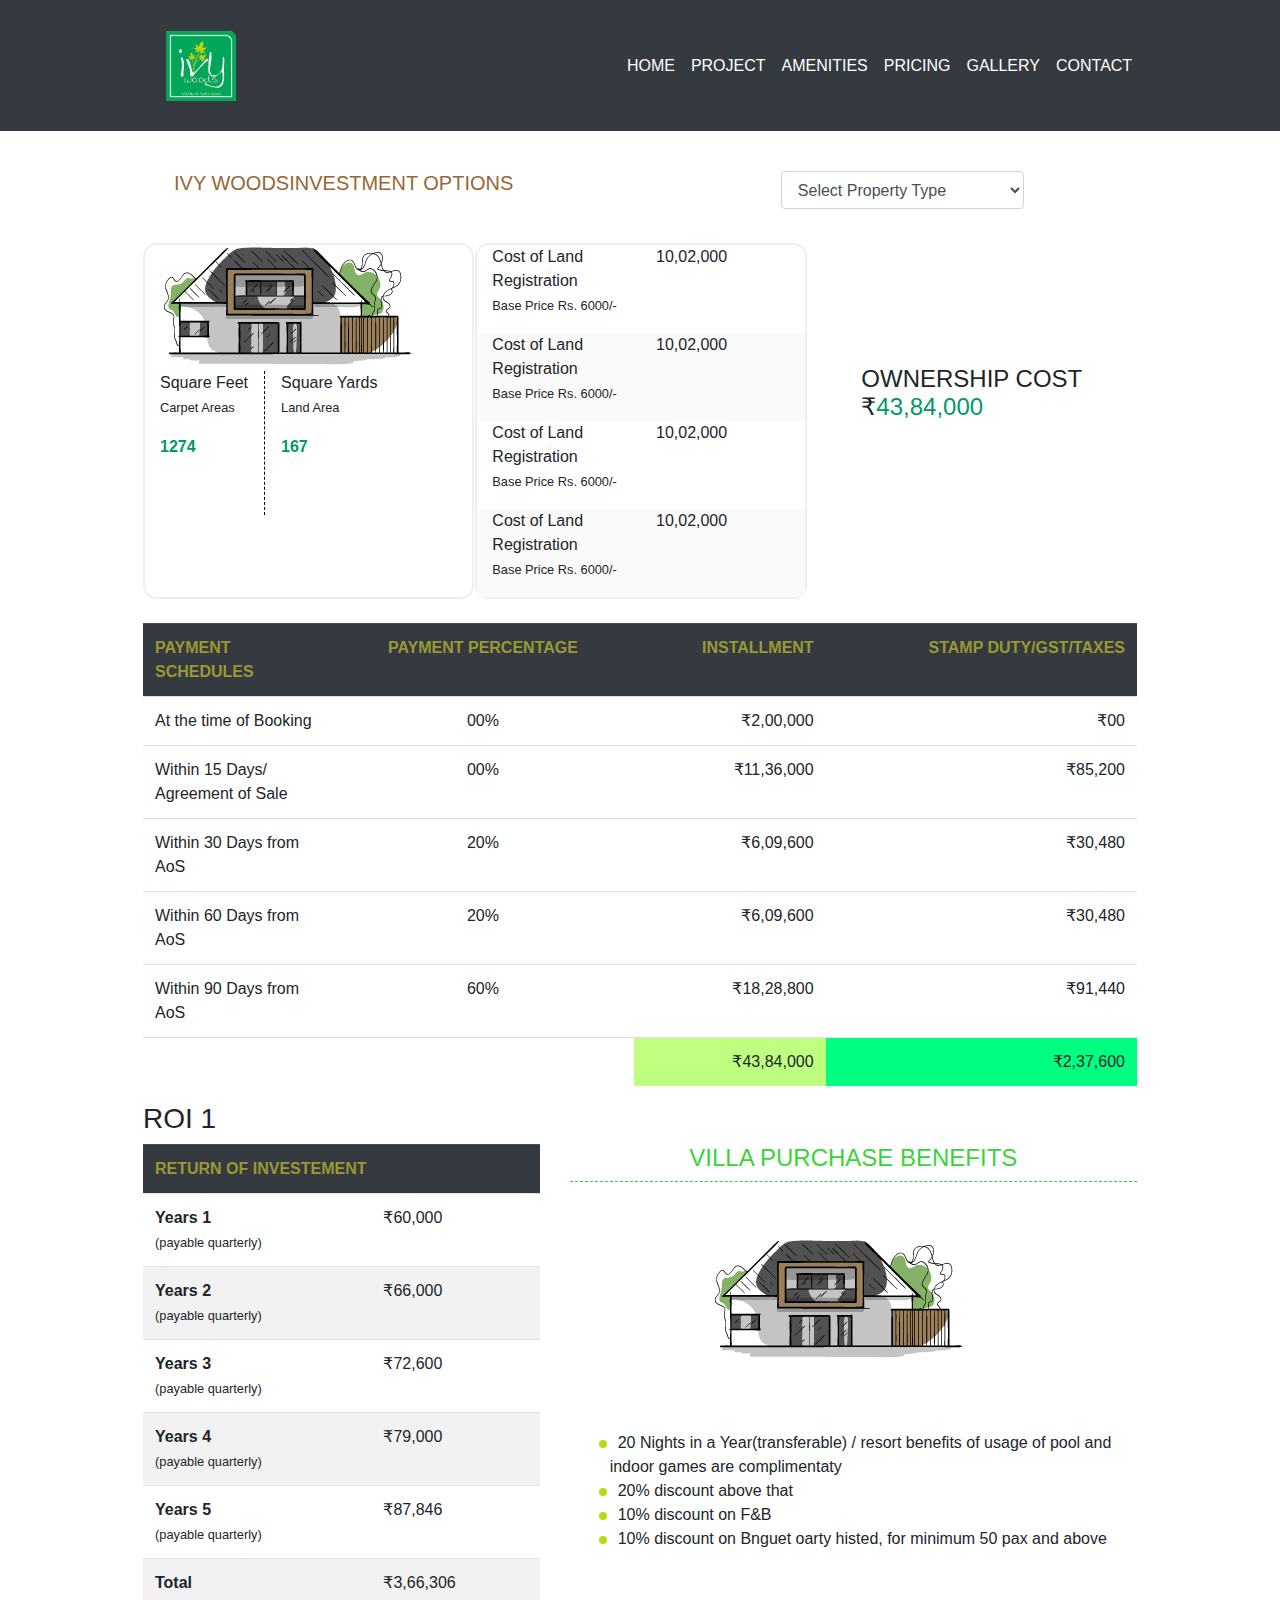
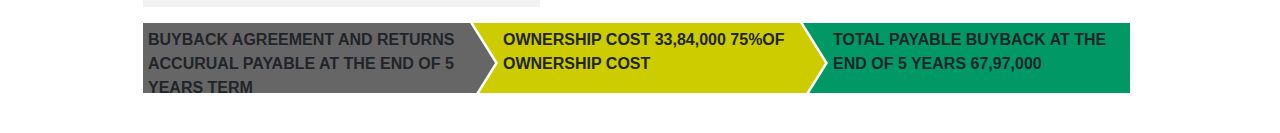
==== index.html @ f5650cf1 "ivy home with 2 pages" ====
<!DOCTYPE html>
<html lang="en">
<head>
  <title>IVY</title>
  <meta charset="utf-8">
  <meta name="viewport" content="width=device-width, initial-scale=1">
  <link rel="stylesheet" href="style.css">
  <link rel="stylesheet" href="https://maxcdn.bootstrapcdn.com/bootstrap/4.3.1/css/bootstrap.min.css">
  <script src="https://ajax.googleapis.com/ajax/libs/jquery/3.3.1/jquery.min.js"></script>
  <script src="https://cdnjs.cloudflare.com/ajax/libs/popper.js/1.14.7/umd/popper.min.js"></script>
  <script src="https://maxcdn.bootstrapcdn.com/bootstrap/4.3.1/js/bootstrap.min.js"></script>
  
  
</head>
<body>
<div style="padding-right: 0px;padding-left: 0px;"id="app" class="container-fluid">
    <nav style="width:100%;padding:2%" class="navbar navbar-expand-lg  bg-dark">
       	<a class="navbar-brand" href="#">
			<img src="ivywoods-logo.png" alt="logo" style="margin-left:200%;width:70px;">
		</a>
        <button class="navbar-toggler" type="button" data-toggle="collapse" data-target="#navbarNavDropdown" aria-controls="navbarNavDropdown" aria-expanded="false" aria-label="Toggle navigation">
            <span class="navbar-toggler-icon"></span>
        </button>
        <div id="navbarNavDropdown" class="navbar-collapse collapse">
            <ul class="navbar-nav mr-auto"></ul>
            <ul style="margin-right:10%; "class=" navbar-nav">
                <li class="nav-item"><a class="nav-link" href="">HOME</a></li>
                <li class="nav-item"><a class="nav-link" href="">PROJECT</a></li>
                <li class="nav-item"><a  class="nav-link" href="">AMENITIES</a></li>
                <li class="nav-item"><a class="nav-link" href="">PRICING</a></li>
				<li class="nav-item"><a class="nav-link" href="">GALLERY</a></li>
                <li class="nav-item"><a class="nav-link" href="">CONTACT</a></li>
            </ul>
        </div>
		
    </nav>
	</div>
<div id="app" style="" class="container">	
	<div style="display:flex;padding: 2.5rem 1rem;">
		<div class="col-sm-12 col-md-12 col-lg-5 col-xl-5 " style="font-weight:bold;color:#996633;margin-right:0px">
		<h5>IVY WOODSINVESTMENT OPTIONS</h5>
		</div>
		<span>
			<div style="width:19%;position: absolute;right: 20%;">
				<select class="form-control" id="sel1" name="sellist1" >
				<option value="" selected disabled hidden>Select Property Type</option>
				<option>1</option>
				<option>2</option>
				</select>     
			</div>
		</span>
	</div>	
	<div class="row " style="margin-right: 0px; margin-left: 0px;">
		<div style="background-color:#fff;border:2px solid #efefef;-moz-border-radius:4%;-webkit-border-radius:4%;border-radious:4%;";
		class="col-sm-12 col-md-12 col-lg-4 col-xl-4 " >
		  <img class="imr-responsive" src="house.jpg" alt="image">
		  <div style="display:flex;margin:0px auto;" >
			<span style="border-right:1px dashed black; padding-right:1em ">
			<p >Square Feet<br><small>Carpet Areas</small><br>
			<p style="color:#009966"><strong>1274</strong></p><br>
			</p>
			</span>
			<span style="padding-left:1em">
			<p >Square Yards<br><small>Land Area</small><br>
			<p style="color:#009966"><strong>167</strong></p><br>
			</p></span>
	   	  </div>
		</div>
		
			
	<div style="margin-left:1px;border:2px solid #efefef;-moz-border-radius:4%;-webkit-border-radius:4%;border-radious:4%;"class="col-sm-12 col-md-12 col-lg-4 col-xl-4 ">
	<div class="row">
		<div class="col-sm-12 col-md-12 col-lg-6 col-xl-6">
		<p>Cost of Land Registration<br><small>Base Price Rs. 6000/-</small></p>
		</div>
		<div class="col-sm-12 col-md-12 col-lg-6 col-xl-6">
		<p>10,02,000</p>
		</div>
	</div>
	<div class="row">
		<div style="background-color:#fafafa" class="col-sm-12 col-md-12 col-lg-6 col-xl-6">
		<p >Cost of Land Registration<br><small>Base Price Rs. 6000/-</small></p>
		</div>
		<div style="background-color:#fafafa"; class="col-sm-12 col-md-12 col-lg-6 col-xl-6">
		<p>10,02,000</p>
		</div>
	</div>

	<div class="row">
		<div class="col-sm-12 col-md-12 col-lg-6 col-xl-6">
		<p>Cost of Land Registration<br><small>Base Price Rs. 6000/-</small></p>
		</div>
		<div class="col-sm-12 col-md-12 col-lg-6 col-xl-6">
		<p>10,02,000</p>
		</div>
	</div>
	
	<div class="row">	
		<div style="background-color:#fafafa" class="col-sm-12 col-md-12 col-lg-6 col-xl-6">
		<p >Cost of Land Registration<br><small>Base Price Rs. 6000/-</small></p>
		</div>
		<div style="background-color:#fafafa" class="col-sm-12 col-md-12 col-lg-6 col-xl-6">
		<p >10,02,000</p>
		</div>
	</div>
	</div>
	
	<div style="margin:10% auto ;class="col-sm-12 col-md-12 col-lg-4 col-xl-4 ">
		<h4 style="margin:10% auto ;background-color:#fff;"> 
		OWNERSHIP COST<br><span>&#8377;<span style="color:#009966">43,84,000</span></span> 
		</h4>
	</div>
	</div>
	
	<br>
	<div class="row">
	<div class="col-sm-12 col-md-12 col-lg-12 col-xl-12 ">            
		<table id="#" class="table table-responsive">
		  <tr class="thead-dark">
			<th style="color: #999933;width:19%">PAYMENT SCHEDULES</th>
			<th style="color: #999933;text-align:center">PAYMENT PERCENTAGE</th>
			<th style="color: #999933;text-align:right">INSTALLMENT</th>
			<th style="color: #999933;text-align:right">STAMP DUTY/GST/TAXES</th>
		  </tr>
		
		  <tr>
			<td>At the time of Booking</td>
			<td style="text-align:center">00%</td>
			<td style="text-align:right"><span>&#8377;</span>2,00,000</td>
			<td style="text-align:right"><span>&#8377;</span>00</td>
		  </tr>
		  <tr>
			<td>Within 15 Days/ Agreement of Sale</td>
			<td style="text-align:center">00%</td>
			<td style="text-align:right"><span>&#8377;</span>11,36,000</td>
			<td style="text-align:right"><span>&#8377;</span>85,200</td>   
		  </tr>
		  <tr>
			<td>Within 30 Days from AoS</td>
			<td style="text-align:center">20%</td>
			<td style="text-align:right"><span>&#8377;</span>6,09,600</td>
			<td style="text-align:right"><span>&#8377;</span>30,480</td>   
		  </tr>
		  <tr>
			<td>Within 60 Days from AoS</td>
			<td style="text-align:center">20%</td>
			<td style="text-align:right"><span>&#8377;</span>6,09,600</td>
			<td style="text-align:right"><span>&#8377;</span>30,480</td>
		  </tr>
		  <tr>
			 <td>Within 90 Days from AoS</td>
			 <td style="text-align:center">60%</td>
			 <td style="text-align:right"><span>&#8377;</span>18,28,800</td>
			 <td style="text-align:right"><span>&#8377;</span>91,440</td>
		  </tr>
		   <tr>
			 <td></td>
			 <td style="text-align:center"></td>
			 <td style="background-color:rgba(191, 255, 128,1);text-align:right"><span>&#8377;</span>43,84,000</td>
			 <td style="background-color:rgba(0, 255, 128,1);text-align:right"><span>&#8377;</span>2,37,600</td>
		  </tr>
		</tbody>
		</table>
	</div>
	</div>
	
	<h3 >ROI 1</h3>
	<div class="row ">
		<div class="col-sm-12 col-md-12 col-lg-5 col-xl-5">
			<table class="table table-striped" >
		       	<tr  class="thead-dark">
					<th style="color: #999933;" colspan="2">RETURN OF INVESTEMENT</th>
				</tr>	
					<tr>
						<th nowrap>
							Years 1<br><small>(payable quarterly)</small>
						</th>
						<td>
						<span>&#8377;</span>60,000
						</td>
					</tr>
					<tr>
						<th nowrap>Years 2<br>
						<small>(payable quarterly)</small>
						</th>
						<td>
						<span>&#8377;</span>66,000
						</td>
					</tr>
					<tr >
						<th nowrap>Years 3<br>
						<small>(payable quarterly)</small>
						</th>
						<td>
						<span>&#8377;</span>72,600
						</td>
					</tr>
					<tr>
						<th nowrap>Years 4<br>
						<small>(payable quarterly)</small>
						</th>
						<td>
						<span>&#8377;</span>79,000
						</td>
					</tr>
					<tr>
						<th nowrap>Years 5<br>
						<small>(payable quarterly)</small>
						</th>
						<td>
						<span>&#8377;</span>87,846
						</td>
					</tr>  
					<tr>
						<th nowrap>
						Total<br>
						</th>
						<td>
						<span>&#8377;</span>3,66,306
						</td>
					</tr>
		</table>
		</div>
		
		
		<div id="list_one" class="col-sm-12 col-md-12 col-lg-7 col-xl-7" >
		  <center style="color:rgba(0,200,0,0.8);border-bottom:1px dashed rgba(0,200,0,0.8)"><h4>VILLA PURCHASE BENEFITS</h4></center>
		  <img style="margin:10% 0% 10%  25%;"src="house.jpg" alt="image">
		  <div style="margin:10px auto;" >
			<ul id="lic">
				<li>20 Nights in a Year(transferable) / resort
				benefits of usage of pool and indoor games are complimentaty</li>
				<li>20% discount above that</li>
				<li>10% discount on F&B </li>
				<li>10% discount on Bnguet oarty histed, for minimum 50 pax and above </li>
			</ul>
			
	   	  </div>
		</div>
		
	
		
		</div>



<ul class="steps steps-5">
  <li><a ><span>BUYBACK AGREEMENT AND RETURNS ACCURUAL PAYABLE AT THE END OF 5 YEARS TERM</span></a></li>
  <li class="current"><a ><span>OWNERSHIP COST 33,84,000 75%OF OWNERSHIP COST</span></a></li>
  <li ><a><span>TOTAL PAYABLE BUYBACK AT THE END OF 5 YEARS 67,97,000</span></a></li>
  
</ul>
</div>
<br>
</body>
</html>
---- style.css ----
* {
box-sizing: border-box;}
body {
	
  width:100%;
  font-family: "Work Sans", -apple-system, BlinkMacSystemFont, "Segoe UI", Roboto, "Helvetica Neue", Arial, sans-serif, "Apple Color Emoji", "Segoe UI Emoji", "Segoe UI Symbol";
  font-size: 1rem;
  font-weight: 400;
  line-height: 1.5;
  color: #212529;
  background-color: #fdfdfd; 
  }
  .nav-link{
	color:#fff;
  }
  .nav-item .nav-link:hover{
	color:#cccc00;
  }

  
 .container{
 width:80% !important;
 /* margin-right: 15px; */
 /* margin-left: 15px; */
 }
#lic li {
	list-style-type:none;
	
}
#lic li::before{
	content:'';
   display: inline-block;
   width: 8px;
   height: 8px;
   -moz-border-radius:4px;
   -webkit-border-radius: 4px;
   border-radius: 4px;
   background-color: #b7dc12;position: relative;
	right: 2%
}

.steps {
  
  padding: 0;
  overflow: hidden;
  font-weight: bold;
}
.steps a {
  color: white;
  text-decoration: none;
}

.steps li {
  float: left;
  margin: 0 auto;
  width: 330px; /* 100 / number of steps */
  height: 70px; /* total height */
  list-style-type: none;
  padding: 5px 5px 5px 30px; /* padding around text, last should include arrow width */
  border-right: 3px solid white; /* width: gap between arrows, color: background of document */
  position: relative;
}
/* remove extra padding on the first object since it doesn't have an arrow to the left */
.steps li:first-child {
  padding-left: 5px;
}
/* white arrow to the left to "erase" background (starting from the 2nd object) */
.steps li:nth-child(n+2)::before {
  position: absolute;
  top:0;
  left:0;
  display: block;
  border-left: 25px solid white; /* width: arrow width, color: background of document */
  border-top: 40px solid transparent; /* width: half height */
  border-bottom: 40px solid transparent; /* width: half height */
  width: 0;
  height: 0;
  content: " ";
}
/* colored arrow to the right */
.steps li::after {
  z-index: 1; /* need to bring this above the next item */
  position: absolute;
  top: 0;
  right: -25px; /* arrow width (negated) */
  display: block;
  border-left: 25px solid #7c8437; /* width: arrow width */
  border-top: 40px solid transparent; /* width: half height */
  border-bottom: 40px solid transparent; /* width: half height */
  width:0;
  height:0;
  content: " ";
}

/* Setup colors (both the background and the arrow) */

/* Completed */
.steps li { background-color: #666666 }
.steps li::after { border-left-color: #666666 }

/* Current */
.steps li.current { background-color: #cccc00 }
.steps li.current::after { border-left-color: #cccc00 }

/* Following */
.steps li.current ~ li { background-color: #009966 }
.steps li.current ~ li::after { border-left-color: #fff }

 
 
 .contact{
		padding: 4%;
		height: 400px;
	}
	.col-md-3{
		background: #16a361;
		padding: 2%;
		border-top-left-radius: 0.5rem;
		border-bottom-left-radius: 0.5rem;
	}
	.contact-info{
		margin-top:10%;
	}
	.contact-info img{
		margin-bottom: 15%;
	}
	.contact-info h2{
		margin-bottom: 10%;
	}
	.col-md-9{
		background: #fff;
		padding: 3%;
		border-top-right-radius: 0.5rem;
		border-bottom-right-radius: 0.5rem;
	}
	.contact-form label{
		font-weight:600;
	}
	.contact-form button{
		background: #25274d;
		color: #fff;
		font-weight: 600;
		width: 25%;
	}
	.contact-form button:focus{
		box-shadow:none;
	}
	  .container1 {
            
            margin: 70px auto;
        }
        .slider-container {
            width: 90%;
            max-width: 500px;
            margin: 0 auto 50px;
        }
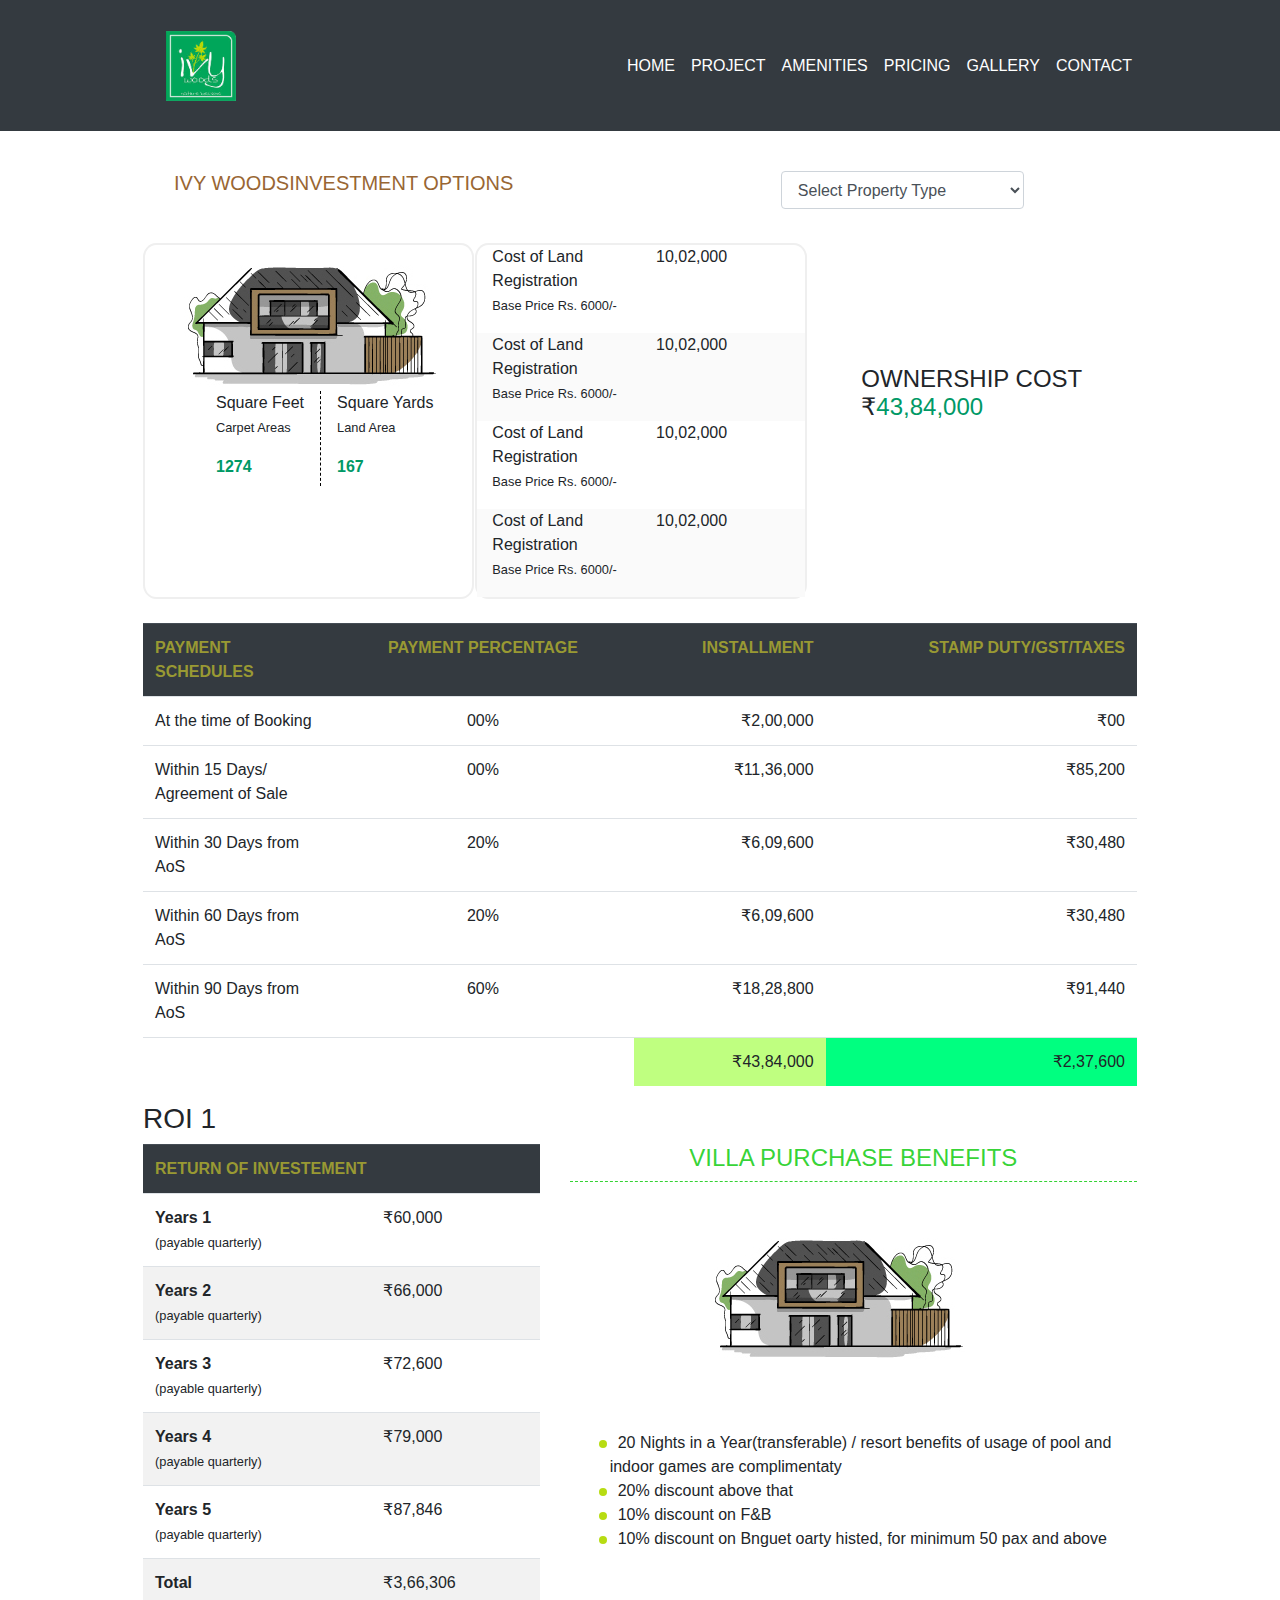
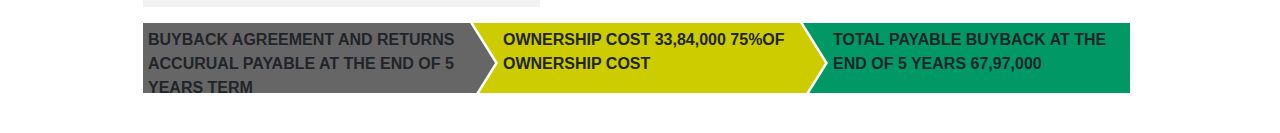
==== commit 1b4e4e37: "index modified" ====
--- a/index.html
+++ b/index.html
@@ -51,10 +51,10 @@
 		</span>
 	</div>	
 	<div class="row " style="margin-right: 0px; margin-left: 0px;">
-		<div style="background-color:#fff;border:2px solid #efefef;-moz-border-radius:4%;-webkit-border-radius:4%;border-radious:4%;";
+		<div style="padding-top:2%;background-color:#fff;border:2px solid #efefef;-moz-border-radius:4%;-webkit-border-radius:4%;border-radious:4%;";
 		class="col-sm-12 col-md-12 col-lg-4 col-xl-4 " >
-		  <img class="imr-responsive" src="house.jpg" alt="image">
-		  <div style="display:flex;margin:0px auto;" >
+		  <img style="padding-left:1.5em " class="imr-responsive" src="house.jpg" alt="image"/>
+		  <div style="height:95px;padding-left:3.5em;display:flex;margin:0px auto;" >
 			<span style="border-right:1px dashed black; padding-right:1em ">
 			<p >Square Feet<br><small>Carpet Areas</small><br>
 			<p style="color:#009966"><strong>1274</strong></p><br>
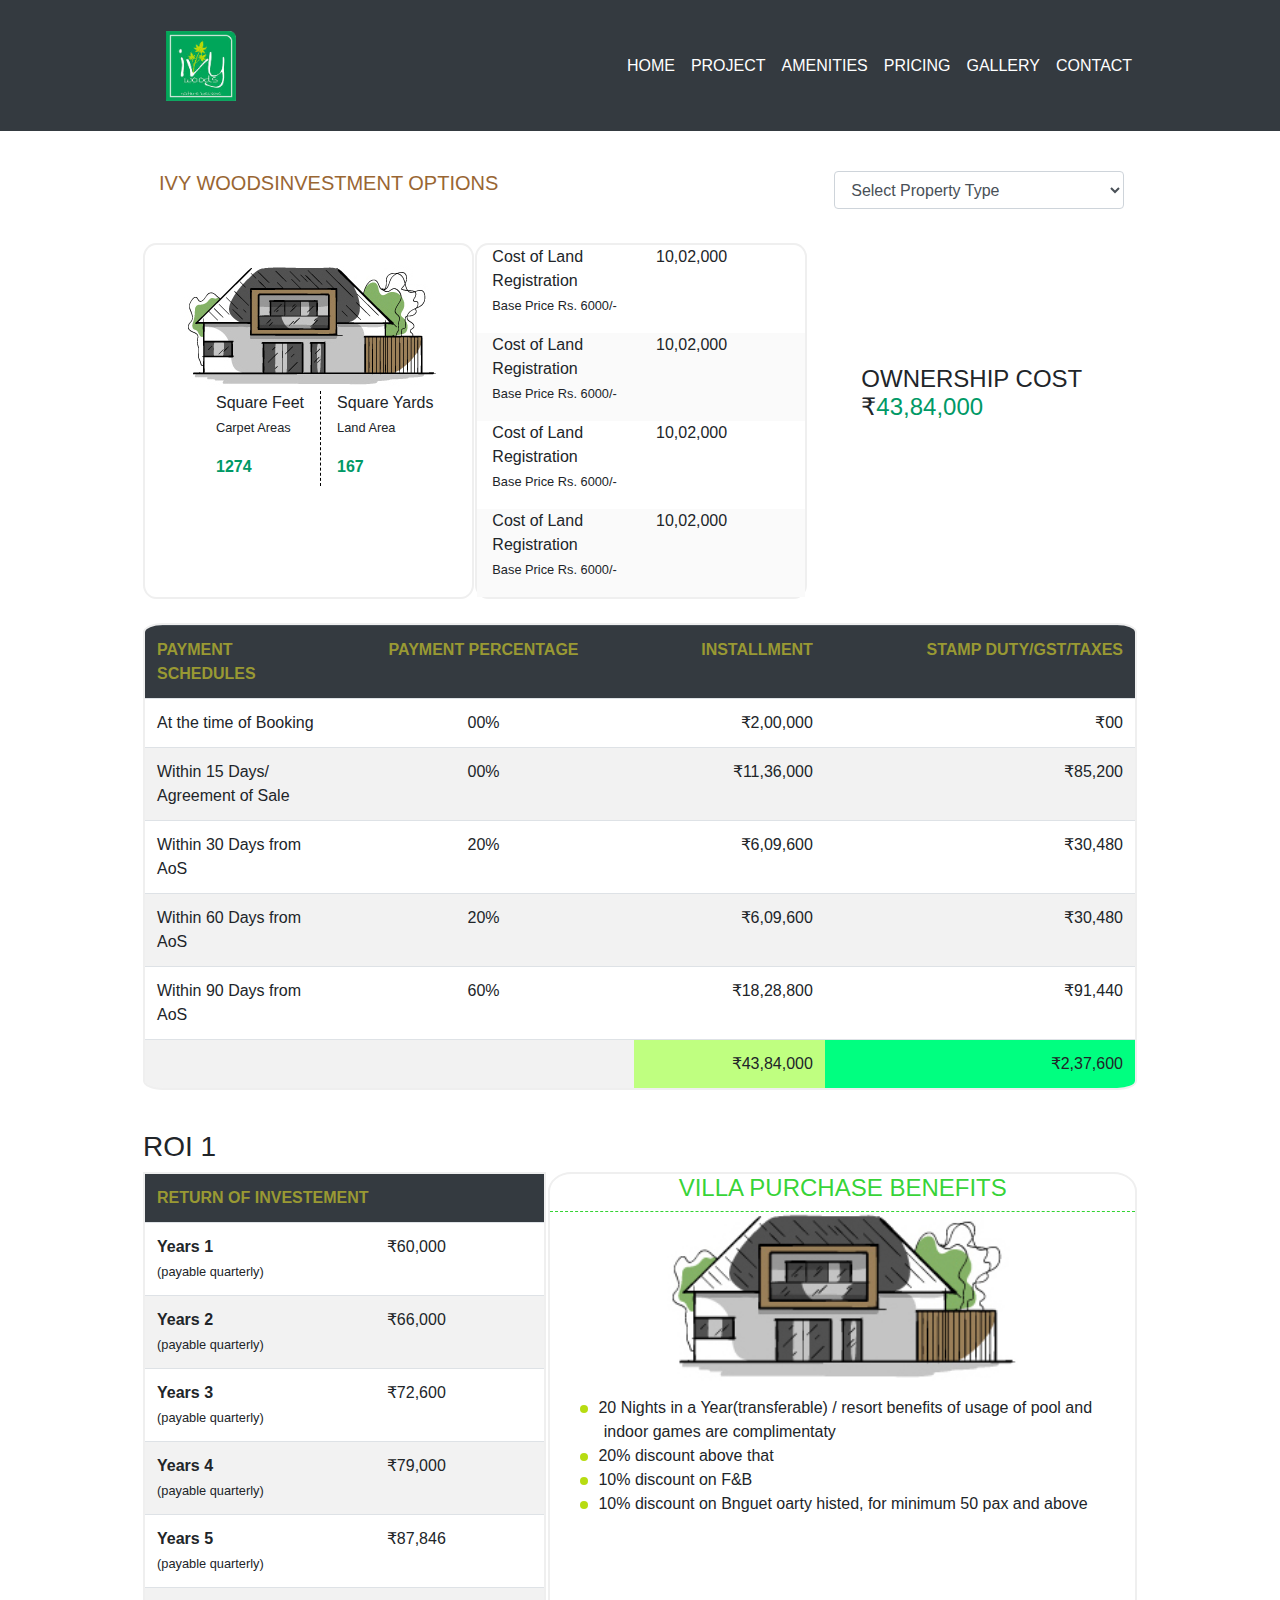
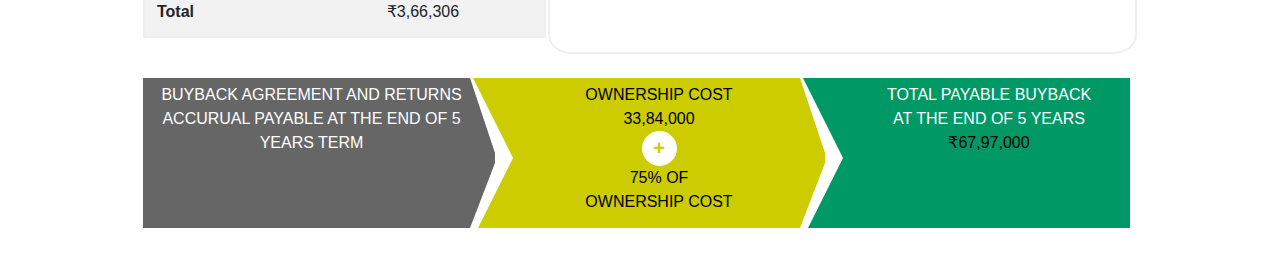
==== commit 5073fe54: "responsive divs and alignements" ====
--- a/index.html
+++ b/index.html
@@ -37,18 +37,18 @@
 	</div>
 <div id="app" style="" class="container">	
 	<div style="display:flex;padding: 2.5rem 1rem;">
-		<div class="col-sm-12 col-md-12 col-lg-5 col-xl-5 " style="font-weight:bold;color:#996633;margin-right:0px">
+		<div class="col-sm-12 col-md-6 col-lg-6 col-xl-6" style="padding-right:0px;padding-left:0px;font-weight:bold;color:#996633;margin:0px">
 		<h5>IVY WOODSINVESTMENT OPTIONS</h5>
 		</div>
-		<span>
-			<div style="width:19%;position: absolute;right: 20%;">
+		<div>
+			<div class="col-sm-12 col-md-6 col-lg-6 col-xl-4 " style="width:25%;position: absolute;right: 11%;">
 				<select class="form-control" id="sel1" name="sellist1" >
 				<option value="" selected disabled hidden>Select Property Type</option>
 				<option>1</option>
 				<option>2</option>
 				</select>     
 			</div>
-		</span>
+		</div>
 	</div>	
 	<div class="row " style="margin-right: 0px; margin-left: 0px;">
 		<div style="padding-top:2%;background-color:#fff;border:2px solid #efefef;-moz-border-radius:4%;-webkit-border-radius:4%;border-radious:4%;";
@@ -114,8 +114,8 @@
 	
 	<br>
 	<div class="row">
-	<div class="col-sm-12 col-md-12 col-lg-12 col-xl-12 ">            
-		<table id="#" class="table table-responsive">
+	<div  class="col-sm-12 col-md-12 col-lg-12 col-xl-12 ">            
+		<table style="border:2px solid #efefef;-moz-border-radius:2%;-webkit-border-radius:2%;border-radious:2%;" id="#" class="table table-striped table-responsive">
 		  <tr class="thead-dark">
 			<th style="color: #999933;width:19%">PAYMENT SCHEDULES</th>
 			<th style="color: #999933;text-align:center">PAYMENT PERCENTAGE</th>
@@ -163,11 +163,12 @@
 		</table>
 	</div>
 	</div>
-	
+	<br>
 	<h3 >ROI 1</h3>
-	<div class="row ">
-		<div class="col-sm-12 col-md-12 col-lg-5 col-xl-5">
-			<table class="table table-striped" >
+	
+	<div class="row " style="margin-right:0px">
+		<div style="padding-right:2px;" class="col-sm-12 col-md-12 col-lg-5 col-xl-5">
+			<table style="border:2px solid #efefef; -moz-border-radius:4%;-webkit-border-radius:4%;border-radious:4%;" class="table table-striped" >
 		       	<tr  class="thead-dark">
 					<th style="color: #999933;" colspan="2">RETURN OF INVESTEMENT</th>
 				</tr>	
@@ -223,13 +224,13 @@
 		</div>
 		
 		
-		<div id="list_one" class="col-sm-12 col-md-12 col-lg-7 col-xl-7" >
+		<div id="list_one" class="col-sm-12 col-md-12 col-lg-7 col-xl-7" style="padding-right: 0px;padding-left: 0px;border:2px solid #efefef; -moz-border-radius:4%;-webkit-border-radius:4%;border-radious:4%;">
 		  <center style="color:rgba(0,200,0,0.8);border-bottom:1px dashed rgba(0,200,0,0.8)"><h4>VILLA PURCHASE BENEFITS</h4></center>
-		  <img style="margin:10% 0% 10%  25%;"src="house.jpg" alt="image">
+		  <img style="margin-left:20%;width:60%;"src="house.jpg" alt="image">
 		  <div style="margin:10px auto;" >
 			<ul id="lic">
 				<li>20 Nights in a Year(transferable) / resort
-				benefits of usage of pool and indoor games are complimentaty</li>
+				benefits of usage of pool and <br>&nbsp;&nbsp; indoor games are complimentaty</li>
 				<li>20% discount above that</li>
 				<li>10% discount on F&B </li>
 				<li>10% discount on Bnguet oarty histed, for minimum 50 pax and above </li>
@@ -243,11 +244,19 @@
 		</div>
 
 
-
+<br>
 <ul class="steps steps-5">
   <li><a ><span>BUYBACK AGREEMENT AND RETURNS ACCURUAL PAYABLE AT THE END OF 5 YEARS TERM</span></a></li>
-  <li class="current"><a ><span>OWNERSHIP COST 33,84,000 75%OF OWNERSHIP COST</span></a></li>
-  <li ><a><span>TOTAL PAYABLE BUYBACK AT THE END OF 5 YEARS 67,97,000</span></a></li>
+  <li class="current"><a ><span>OWNERSHIP COST <br>33,84,000 <br>
+  <center><span id="spcir"><b>+</b> </span>75% OF<br>OWNERSHIP COST</span></center></a></li>
+  <li >
+  <a>
+  <span>
+	  <span style="color:#fff">TOTAL PAYABLE BUYBACK <br>AT THE END OF 5 YEARS</span><br>
+	  <span style="color:#000">&#8377;67,97,000<span>
+  </span>
+  </a>
+  </li>
   
 </ul>
 </div>
--- a/style.css
+++ b/style.css
@@ -43,9 +43,9 @@
   
   padding: 0;
   overflow: hidden;
-  font-weight: bold;
+  text-align:center;
 }
-.steps a {
+.steps a span{
   color: white;
   text-decoration: none;
 }
@@ -54,15 +54,15 @@
   float: left;
   margin: 0 auto;
   width: 330px; /* 100 / number of steps */
-  height: 70px; /* total height */
+  height: 150px; /* total height */
   list-style-type: none;
-  padding: 5px 5px 5px 30px; /* padding around text, last should include arrow width */
+  padding: 5px 5px 5px 50px; /* padding around text, last should include arrow width */
   border-right: 3px solid white; /* width: gap between arrows, color: background of document */
   position: relative;
 }
 /* remove extra padding on the first object since it doesn't have an arrow to the left */
 .steps li:first-child {
-  padding-left: 5px;
+  padding-left: 15px;
 }
 /* white arrow to the left to "erase" background (starting from the 2nd object) */
 .steps li:nth-child(n+2)::before {
@@ -70,11 +70,11 @@
   top:0;
   left:0;
   display: block;
-  border-left: 25px solid white; /* width: arrow width, color: background of document */
-  border-top: 40px solid transparent; /* width: half height */
-  border-bottom: 40px solid transparent; /* width: half height */
+  border-left: 40px solid white; /* width: arrow width, color: background of document */
+  border-top: 80px solid transparent; /* width: half height */
+  border-bottom: 80px solid transparent; /* width: half height */
   width: 0;
-  height: 0;
+  height: 150px;
   content: " ";
 }
 /* colored arrow to the right */
@@ -85,10 +85,10 @@
   right: -25px; /* arrow width (negated) */
   display: block;
   border-left: 25px solid #7c8437; /* width: arrow width */
-  border-top: 40px solid transparent; /* width: half height */
-  border-bottom: 40px solid transparent; /* width: half height */
+  border-top: 75px solid transparent; /* width: half height */
+  border-bottom: 65px solid transparent; /* width: half height */
   width:0;
-  height:0;
+  height:150px;
   content: " ";
 }
 
@@ -99,59 +99,37 @@
 .steps li::after { border-left-color: #666666 }
 
 /* Current */
-.steps li.current { background-color: #cccc00 }
+.steps li.current { background-color: #cccc00; }
 .steps li.current::after { border-left-color: #cccc00 }
 
 /* Following */
 .steps li.current ~ li { background-color: #009966 }
 .steps li.current ~ li::after { border-left-color: #fff }
 
+.current a span{color:#000}
  
- 
- .contact{
-		padding: 4%;
-		height: 400px;
-	}
-	.col-md-3{
-		background: #16a361;
-		padding: 2%;
-		border-top-left-radius: 0.5rem;
-		border-bottom-left-radius: 0.5rem;
-	}
-	.contact-info{
-		margin-top:10%;
-	}
-	.contact-info img{
-		margin-bottom: 15%;
-	}
-	.contact-info h2{
-		margin-bottom: 10%;
-	}
-	.col-md-9{
-		background: #fff;
-		padding: 3%;
-		border-top-right-radius: 0.5rem;
-		border-bottom-right-radius: 0.5rem;
-	}
-	.contact-form label{
-		font-weight:600;
-	}
-	.contact-form button{
-		background: #25274d;
-		color: #fff;
-		font-weight: 600;
-		width: 25%;
-	}
-	.contact-form button:focus{
-		box-shadow:none;
-	}
-	  .container1 {
-            
-            margin: 70px auto;
-        }
-        .slider-container {
-            width: 90%;
-            max-width: 500px;
-            margin: 0 auto 50px;
-        }
+
+	#spcir {
+  font-size: 20px;
+  display: block;
+  width: 35px;
+  height: 35px;
+  background-color:#fff;
+  color:#cccc00;
+  border-radius: 50%;
+  border: 2px solid #fff;
+  text-align: center;
+  -webkit-box-sizing: border-box;
+     -moz-box-sizing: border-box;
+          box-sizing: border-box;
+}
+	
+	
+	
+	
+	
+	
+	
+	  
+      
        